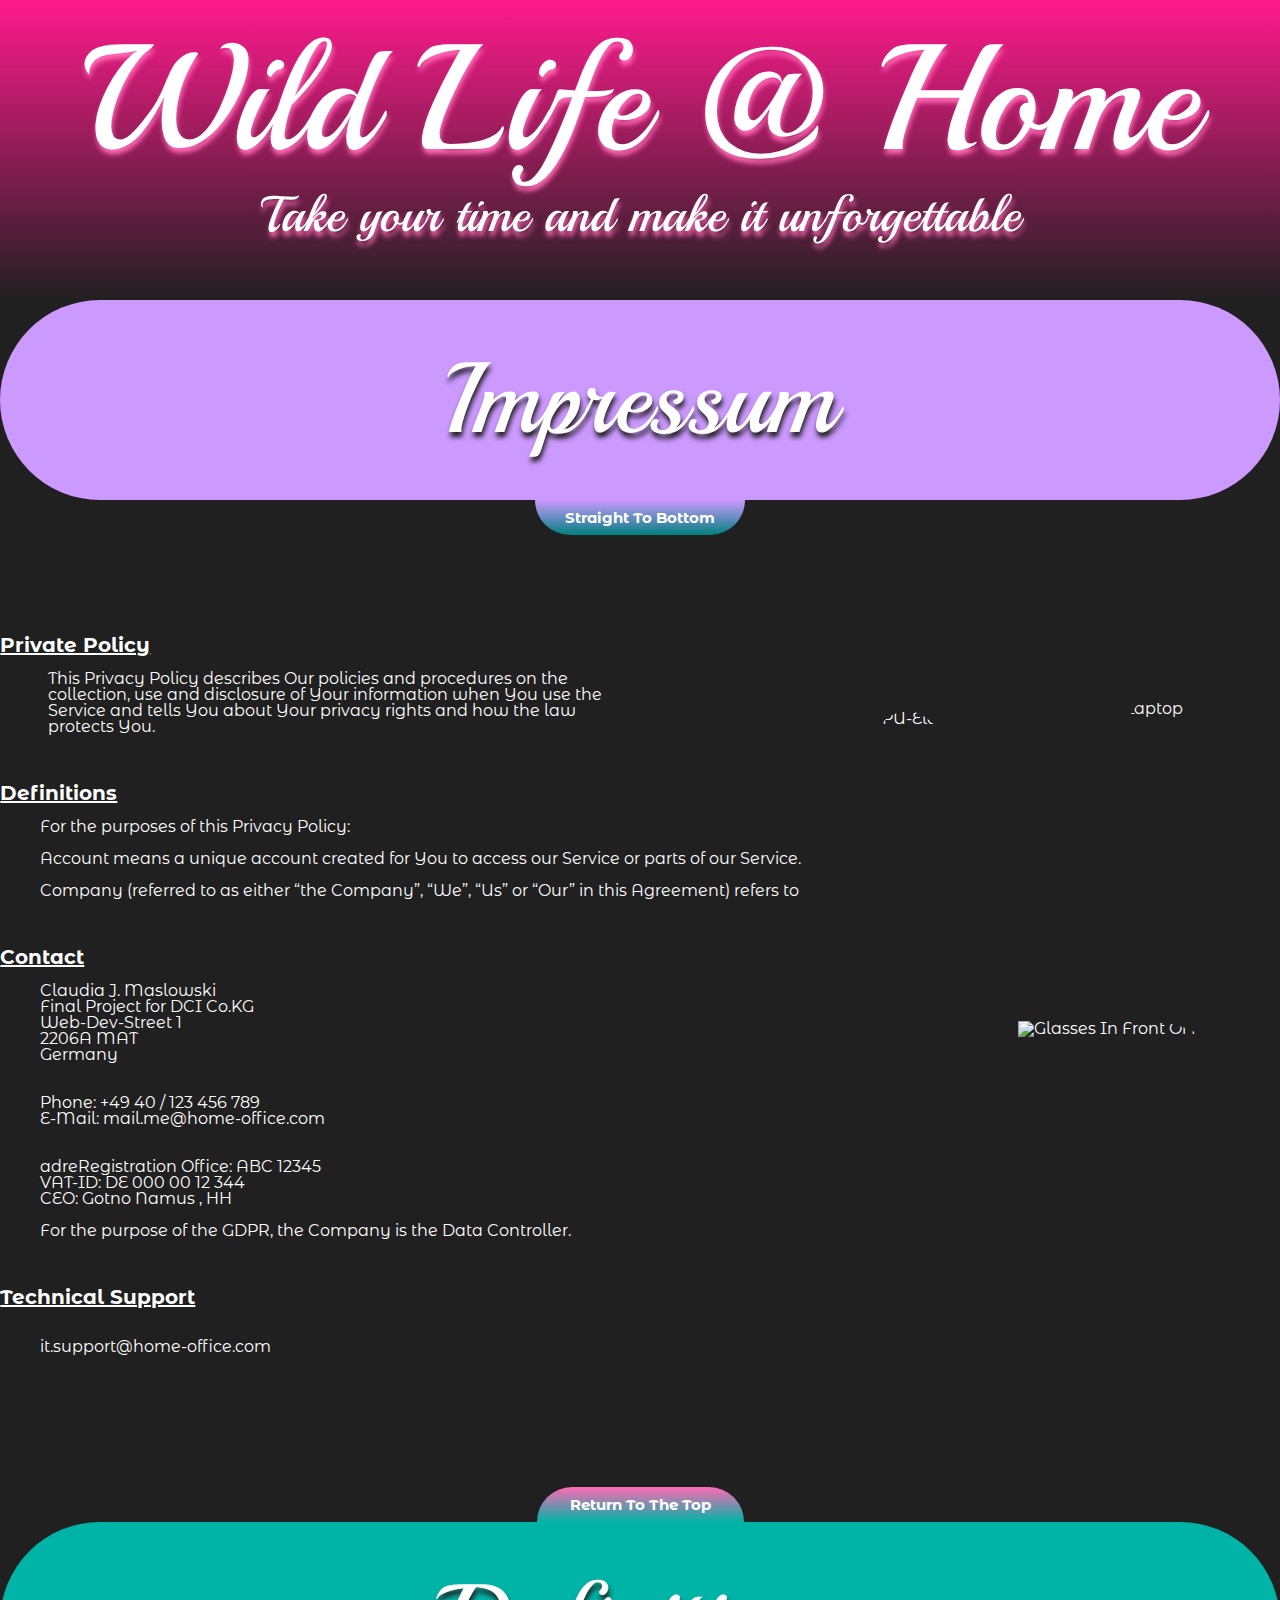
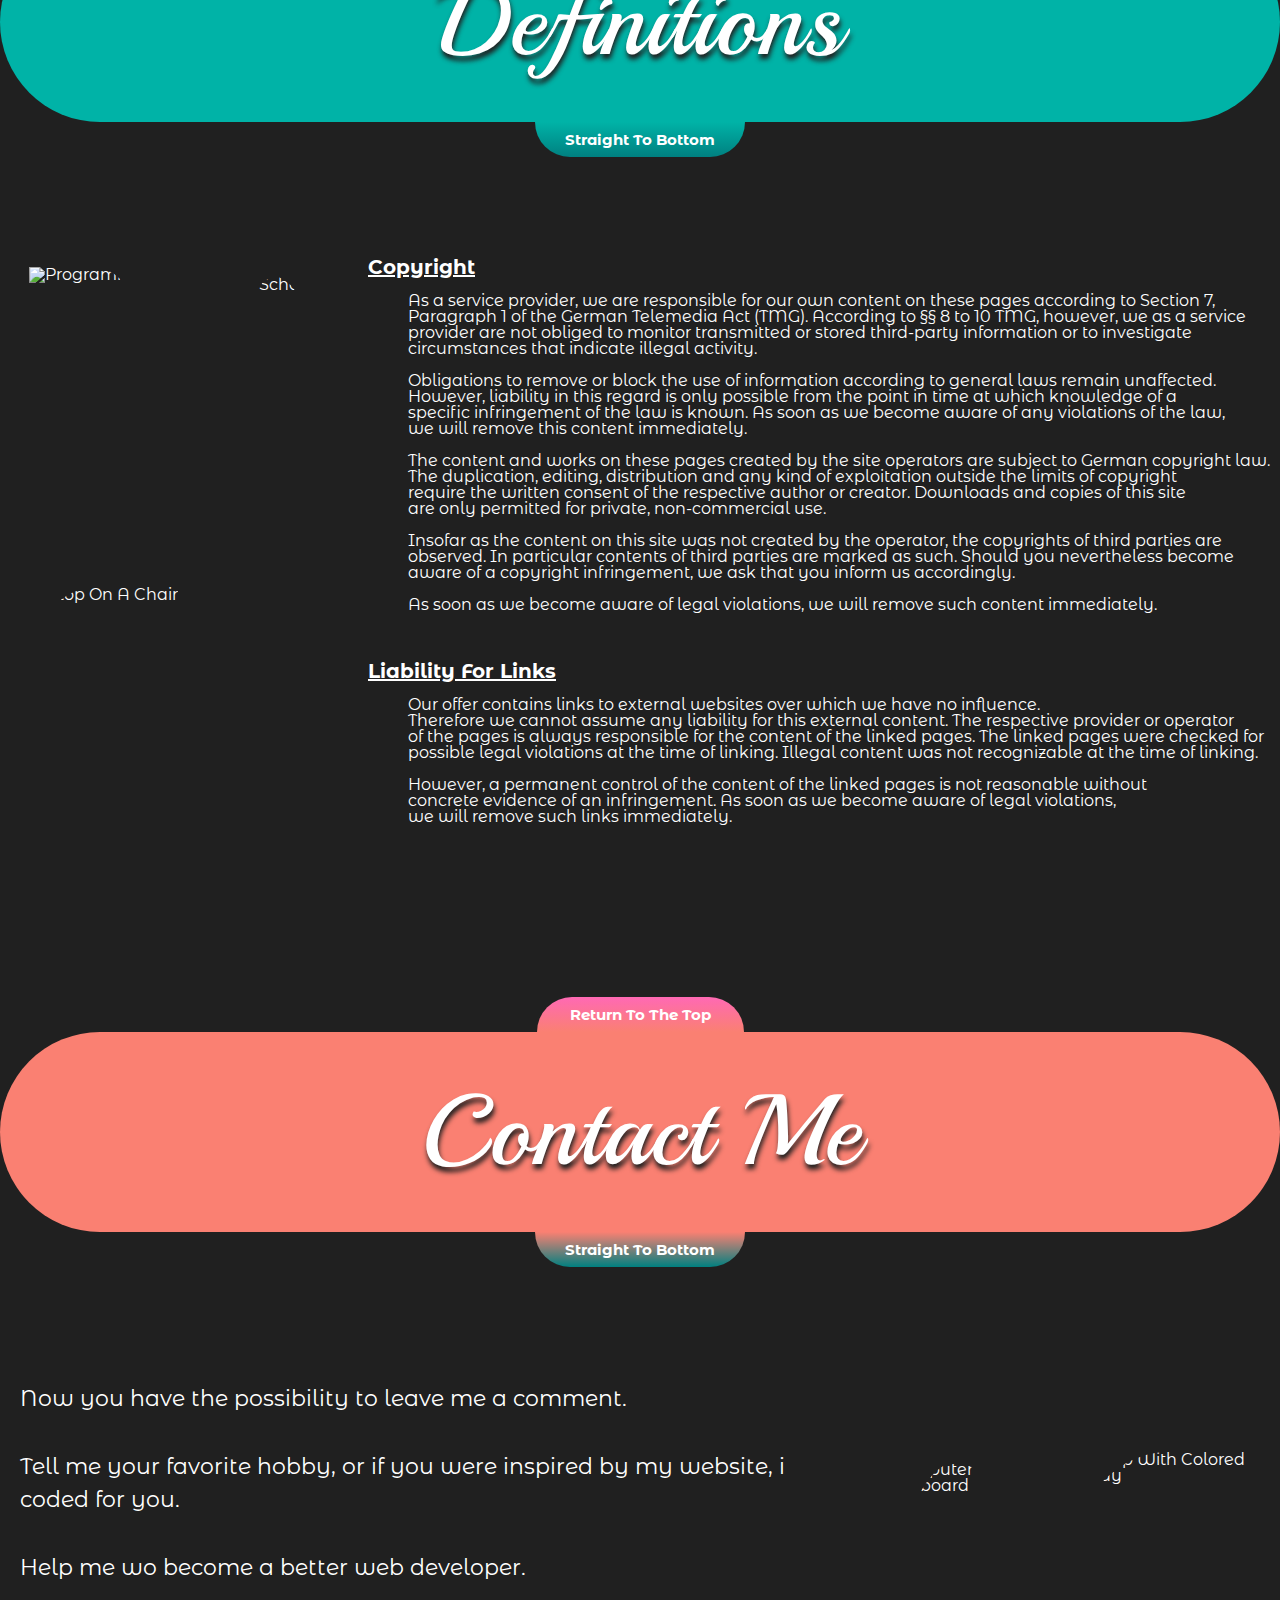
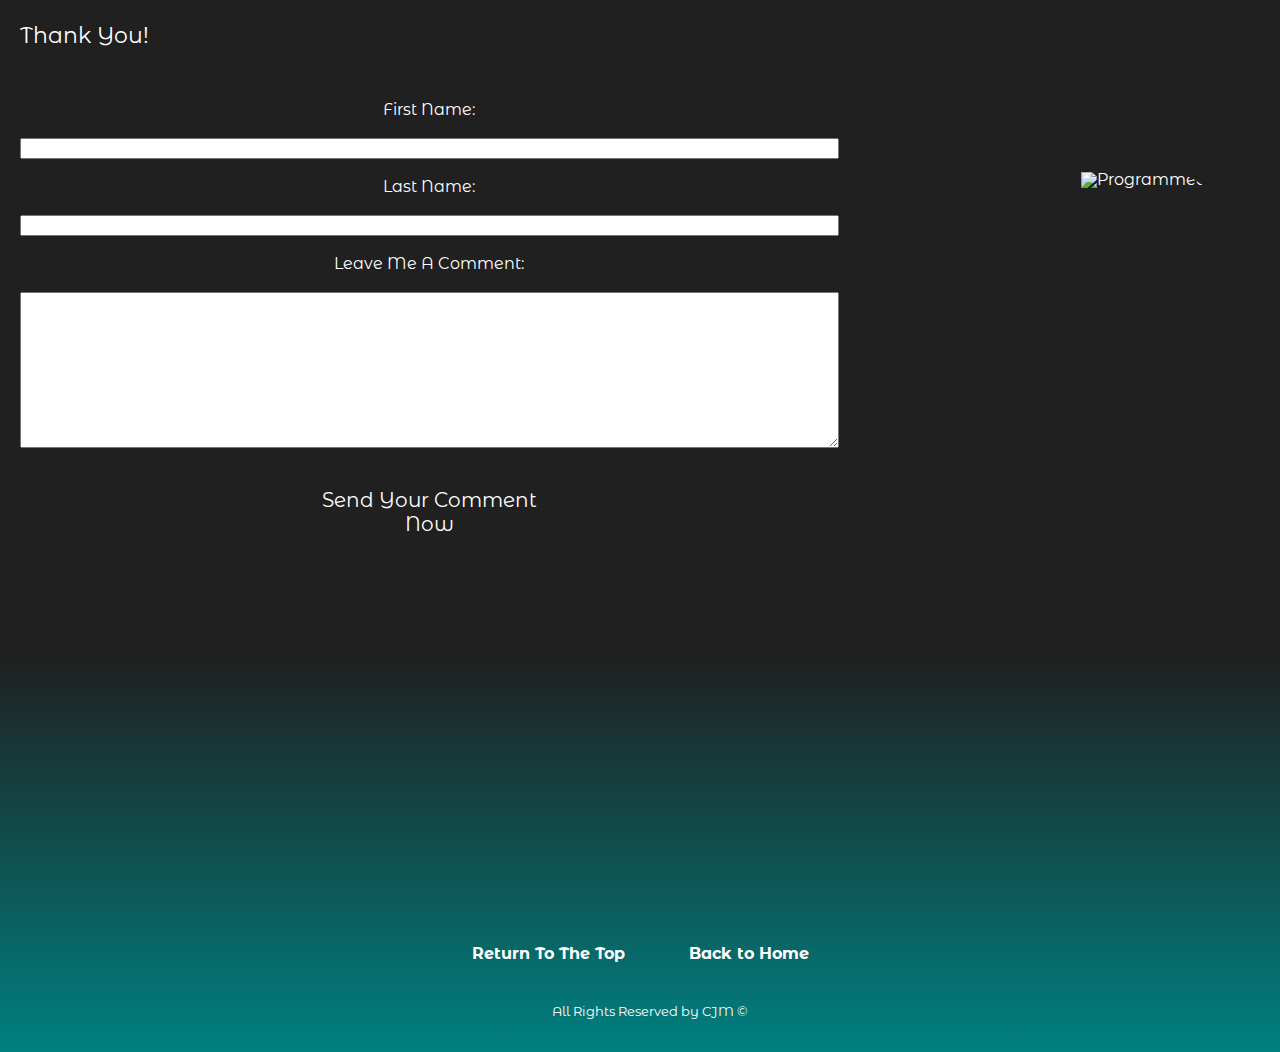
==== impressum.html @ d4dcc56d "Add files via upload" ====
<!DOCTYPE html>
<html lang="de">
  <head>
    <meta charset="UTF-8" />
    <meta http-equiv="X-UA-Compatible" content="IE=edge" />
    <meta name="viewport" content="width=device-width, initial-scale=1.0" />
    <!-- GOOGLE FONTS -->
    <link rel="preconnect" href="https://fonts.googleapis.com" />
    <link rel="preconnect" href="https://fonts.gstatic.com" crossorigin />
    <link
      href="https://fonts.googleapis.com/css2?family=Homemade+Apple&family=Montserrat+Alternates:ital,wght@0,200;0,500;0,700;1,200&family=Paprika&family=Playball&family=Tenor+Sans&display=swap"
      rel="stylesheet"
    />
    <!-- FONT-AWESONE -->
    <link
      rel="stylesheet"
      href="https://cdnjs.cloudflare.com/ajax/libs/font-awesome/6.1.1/css/all.min.css"
      integrity="sha512-KfkfwYDsLkIlwQp6LFnl8zNdLGxu9YAA1QvwINks4PhcElQSvqcyVLLD9aMhXd13uQjoXtEKNosOWaZqXgel0g=="
      crossorigin="anonymous"
      referrerpolicy="no-referrer"
    />
    <!-- RESET CSS -->
    <link rel="stylesheet" href="./style-reset.css" />

    <!-- MY CSS - COLOR BLOCKING -->
    <link rel="stylesheet" href="./05-style.css" />
    <title>Impressum & Contact</title>
  </head>

  <body>
    <!-- ///////////////////////////////////////////////////////////////////////////////////////////////// */
    /* >>>>>>>>>>>>>>>>>>>>>>>>>>>>>>>>>>>>>>>>>>> HEADER <<<<<<<<<<<<<<<<<<<<<<<<<<<<<<<<<<<<<<<<<<<<<<<< */
    /* /////////////////////////////////////////////////////////////////////////////////////////////////// */-->

    <header id="top">
      <h1>Wild Life @ Home</h1>
      <h3>Take your time and make it unforgettable</h3>
    </header>

    <!-- ///////////////////////////////////////////////////////////////////////////////////////////////// */
    /* >>>>>>>>>>>>>>>>>>>>>>>>>>>>>>>>>>>>>>>>>>> Main <<<<<<<<<<<<<<<<<<<<<<<<<<<<<<<<<<<<<<<<<<<<<<<<<< */
    /* /////////////////////////////////////////////////////////////////////////////////////////////////// */-->

    <main>
      <!-- -----------------------------------LILAC BOX---------------------------------- -->
      <h2 id="lilac-headline">Impressum</h2>
      <a href="#bottom" class="to-bottom lilac-bottom-tab"
        >Straight To Bottom</a
      >

      <div id="lilac-box" class="content-box-left">
        <div class="sub text-left">
          <h4>Private Policy</h4>
          <pre>

            This Privacy Policy describes Our policies and procedures on the
            collection, use and disclosure of Your information when You use the
            Service and tells You about Your privacy rights and how the law
            protects You.
          

          </pre>
          <h4>Definitions</h4>
          <pre>

          For the purposes of this Privacy Policy:

          Account means a unique account created for You to access our Service or parts of our Service.
            
          Company (referred to as either “the Company”, “We”, “Us” or “Our” in this Agreement) refers to
            

        </pre
          >
          <h4>Contact</h4>
          <pre>

          Claudia J. Maslowski
          Final Project for DCI Co.KG
          Web-Dev-Street 1
          2206A MAT
          Germany
          
      
          Phone: +49 40 / 123 456 789
          E-Mail: mail.me@home-office.com
            

          adreRegistration Office: ABC 12345
          VAT-ID: DE 000 00 12 344
          CEO: Gotno Namus , HH
            
          For the purpose of the GDPR, the Company is the Data Controller.
        

        </pre
          >
          <h4>Technical Support</h4>
          <pre>
        

          it.support@home-office.com

        </pre
          >
        </div>
        <div class="sub big-pic">
          <img
            src="./content-images-cjm/impressum/michael-dziedzic-aQYgUYwnCsM-unsplash-square.jpg"
            alt="Red CPU-Electrodes"
            title="Red CPU-Electrodes"
          />
        </div>
        <div class="sub small-pic right">
          <img
            class="round-corner-tr"
            src="./content-images-cjm/impressum/laptop-ales-nesetril-Im7lZjxeLhg-unsplash.jpg"
            alt="Laptop"
            title="Search For Hobbies You Are Interessted In"
          />
          <img
            class="round-corner-br"
            src="./content-images-cjm/impressum/pc-glasses-kevin-ku-w7ZyuGYNpRQ-unsplash.jpg"
            alt="Glasses In Front Of A Monitor"
            title="Wisedom Is Not Made For Lazy People"
          />
        </div>
      </div>

      <!-- ----------------------------------TEAL BOX---------------------------------- -->
      <a href="#top" class="to-top teal-top-tab">Return To The Top</a>
      <h2 id="teal-headline">Definitions</h2>
      <a href="#bottom" class="to-bottom teal-bottom-tab">Straight To Bottom</a>

      <div id="teal-box" class="content-box-right">
        <div class="sub text-left">
          <h4>Copyright</h4>

          <pre>

          As a service provider, we are responsible for our own content on these pages according to Section 7, 
          Paragraph 1 of the German Telemedia Act (TMG). According to §§ 8 to 10 TMG, however, we as a service 
          provider are not obliged to monitor transmitted or stored third-party information or to investigate 
          circumstances that indicate illegal activity.
  
          Obligations to remove or block the use of information according to general laws remain unaffected. 
          However, liability in this regard is only possible from the point in time at which knowledge of a 
          specific infringement of the law is known. As soon as we become aware of any violations of the law, 
          we will remove this content immediately.

          The content and works on these pages created by the site operators are subject to German copyright law. 
          The duplication, editing, distribution and any kind of exploitation outside the limits of copyright 
          require the written consent of the respective author or creator. Downloads and copies of this site 
          are only permitted for private, non-commercial use.

          Insofar as the content on this site was not created by the operator, the copyrights of third parties are 
          observed. In particular contents of third parties are marked as such. Should you nevertheless become 
          aware of a copyright infringement, we ask that you inform us accordingly.
          
          As soon as we become aware of legal violations, we will remove such content immediately.


        </pre
          >
          <h4>Liability For Links</h4>
          <pre>

          Our offer contains links to external websites over which we have no influence. 
          Therefore we cannot assume any liability for this external content. The respective provider or operator 
          of the pages is always responsible for the content of the linked pages. The linked pages were checked for 
          possible legal violations at the time of linking. Illegal content was not recognizable at the time of linking.
  
          However, a permanent control of the content of the linked pages is not reasonable without 
          concrete evidence of an infringement. As soon as we become aware of legal violations, 
          we will remove such links immediately.
  

          </pre>
        </div>
        <div class="sub big-pic">
          <img
            src="./content-images-cjm/impressum/lorenzo-herrera-p0j-mE6mGo4-unsplash.jpg"
            alt="Old School PC"
            title="You Are Never To Old To Learn More"
          />
        </div>
        <div class="sub small-pic right">
          <img
            class="round-corner-br"
            src="./content-images-cjm/impressum/shahadat-rahman-BfrQnKBulYQ-unsplash.jpg"
            alt="Programming"
            title="Coding Coding Coding"
          />
          <img
            class="round-corner-tr"
            src="./content-images-cjm/impressum/ash-edmonds-Koxa-GX_5zs-unsplash.jpg"
            alt="Laptop On A Chair"
            title="Create Your Own Reality And Show What You Can!"
          />
        </div>
      </div>

      <!-- ----------------------------------SALMON BOX---------------------------------- -->
      <a href="#top" class="to-top salmon-top-tab">Return To The Top</a>
      <h2 id="salmon-headline">Contact Me</h2>
      <a href="#bottom" class="to-bottom salmon-bottom-tab"
        >Straight To Bottom</a
      >

      <div id="salmon-box" class="content-box-left">
        <div class="sub text-left">
          <p>Now you have the possibility to leave me a comment.</p>
          <p>
            Tell me your favorite hobby, or if you were inspired by my website,
            i coded for you.
          </p>
          <p>Help me wo become a better web developer.</p>
          <p>Thank You!</p>
          <form action="/action_page.php">
            <label for="first-name">First Name:</label>
            <input type="text" id="first-name" name="first-name" />
            <label for="last-name">Last Name:</label>
            <input type="text" id="last-name" name="last-name" />
            <label for="comment">Leave Me A Comment:</label>
            <textarea
              name="comment"
              id="comment"
              cols="30"
              rows="10"
            ></textarea>
            <button class="send-comment" type="button">Send Your Comment Now</button>
            
          </form>
        </div>
        <div class="sub big-pic">
          <img
            src="./content-images-cjm/impressum/umberto-jXd2FSvcRr8-unsplash.jpg"
            alt="Computer Mainboard"
            title="Stay Informed With Every Step You Take"
          />
        </div>
        <div class="sub small-pic right">
          <img
            class="round-corner-tr"
            src="./content-images-cjm/impressum/tianyi-ma-WiONHd_zYI4-unsplash.jpg"
            alt="Laptop With Colored Display"
            title="Look What I Could Create In Few Days Of Learning About Web Development"
          />
          <img
            class="round-corner-br"
            src="./content-images-cjm/impressum/coding-chris-ried-ieic5Tq8YMk-unsplash.jpg"
            alt="Programmed Code"
            title="Keep The Small Things In Mind"
          />
        </div>
      </div>
    </main>

    <!-- ///////////////////////////////////////////////////////////////////////////////////////////////// */
    /* >>>>>>>>>>>>>>>>>>>>>>>>>>>>>>>>>>>>>>> FOOTER <<<<<<<<<<<<<<<<<<<<<<<<<<<<<<<<<<<<<<<<<<<<<<<< */
    /* /////////////////////////////////////////////////////////////////////////////////////////////// */-->

    <footer>
      <ul class="contact-icons">
        <li id="instagram">
          <a
            href="https://www.instagram.com/artistoo._.cat/?hl=de"
            target="_blank"
            rel="noopener noreferrer"
            title="Follow me on  >>  Instagram"
            ><i class="fa-solid fa-hashtag"></i
          ></a>
        </li>
        <li id="facebook">
          <a
            href="https://www.facebook.com/cat.cameleon"
            target="_blank"
            rel="noopener noreferrer"
            title="Follow me on  >>  Facebook"
            ><i class="fa-brands fa-facebook-f"></i
          ></a>
        </li>
        <li id="linkedin">
          <a
            href="https://www.linkedin.com/in/claudia-j-m-a815b91b4/"
            target="_blank"
            rel="noopener noreferrer"
            title="Follow me on  >>  LinkedIn"
            ><i class="fa-brands fa-linkedin-in"></i
          ></a>
        </li>
        <li id="email">
          <a
            href="#"
            target="_blank"
            rel="noopener noreferrer"
            title="Mail me  >>  mail.me@home-office.com"
            ><i class="fa-solid fa-at"></i
          ></a>
        </li>
        <li id="phone">
          <a
            href="#"
            target="_blank"
            rel="noopener noreferrer"
            title="Call me  >>  040/123456789"
            ><i class="fa-solid fa-phone-flip"></i
          ></a>
        </li>
      </ul>

      <nav id="bottom">
        <a href="#top">Return To The Top</a>
        <a href="./index.html">Back to Home</a>
        <p id="copyright">All Rights Reserved by CJM &copy;</p>
      </nav>
    </footer>
  </body>
</html>
---- 05-style.css ----
/* 
HANDWRITTEN FONT
font-family: 'Homemade Apple', cursive;

ROUNDED TEXT FONT
font-family: 'Montserrat Alternates', sans-serif;

LITTLE CURVY FONT
font-family: 'Paprika', cursive;

NORMAL TEXT FONT
font-family: 'Tenor Sans', sans-serif;
 
CURVY HEADLINES
font-family: 'Playball', cursive;

*/

/* ///////////////////////////////////////////////////////////////////////////////////////////////// */
/* ///////////////////////////////////////////////////////////////////////////////////////////////// */
html {
  scroll-behavior: smooth;
}

body {
  font-family: "Montserrat Alternates", sans-serif;
  background-color: #202020;
  color: white;

  display: flex;
  flex-flow: column wrap;
}

h1,
h2,
h3 {
  font-family: "Playball", cursive;
  margin: 10px auto;
  text-align: center;
}

h1 {
  font-size: 150px;
  padding: 5px;
}

h2 {
  border-radius: 100px;
  text-shadow: 1px 5px 5px #202020;
  font-size: 100px;
  padding: 50px 0;
  margin: 0 auto;
}

h3 {
  font-size: 50px;
  margin: 0 0 50px;
}

/* ///////////////////////////////////////////////////////////////////////////////////////////////// */
/* >>>>>>>>>>>>>>>>>>>>>>>>>>>>>>>>>>>>>>>>>>>> HEADER <<<<<<<<<<<<<<<<<<<<<<<<<<<<<<<<<<<<<<<<<<<<< */
/* ///////////////////////////////////////////////////////////////////////////////////////////////// */

header {
  /* border: 2px solid hotpink; */
  background: linear-gradient(#ff1a8c, #202020);
  text-shadow: 1px 5px 5px hotpink;
  margin: 0;
  height: fit-content;
  padding: 10px;
}

/* >>>>>>>>>>>>>>>>>>>>>>>>>>>>>>>>>>>>>>>>>>>> NAVIGATION <<<<<<<<<<<<<<<<<<<<<<<<<<<<<<<<<<<<<<<<< */
/* >>>>>>>>>>>>>>>>>>>>>>>>>>>>>>>>>>>>>> NAVIGATIONS BOXEN <<<<<<<<<<<<<<<<<<<<<<<<<<<<<<<<<<<<<<<<< */

nav div {
  /* border: #00fff0 solid 2px; */
  margin: 0 auto;
  text-align: center;
}

/* ----------------------------- NAVIGATIONS BOXEN BORDER ----------------------- */

.nav-box-1-border {
  border: 10px solid #99ff99;
}

.nav-box-2-border {
  border: 10px solid #ffcc66;
}

.nav-box-3-border {
  border: 10px solid #ff99cc;
}

.nav-box-4-border {
  border: 10px solid #3399ff;
}

.nav-box-5-border {
  border: 10px solid #cc99ff;
}

.nav-box-6-border {
  border: 10px solid #00fff0;
}

.nav-box-7-border {
  border: 10px solid #fa8072;
}

.nav-box-8-border {
  border: 10px solid #00b3a7;
}

/* ---------------------------------------- HOVER EFFECT --------------------------- */

.nav-box-1-border:hover {
  box-shadow: 0px 0px 20px 10px #c2ffc2;
}

.nav-box-2-border:hover {
  box-shadow: 0px 0px 20px 10px #ffe1a4;
}

.nav-box-3-border:hover {
  box-shadow: 0px 0px 20px 10px #fcb1d7;
}

.nav-box-4-border:hover {
  box-shadow: 0px 0px 20px 10px #82c0ff;
}

.nav-box-5-border:hover {
  box-shadow: 0px 0px 20px 10px #e0c1ff;
}

.nav-box-6-border:hover {
  box-shadow: 0px 0px 20px 10px #91fff8;
}

.nav-box-7-border:hover {
  box-shadow: 0px 0px 20px 10px #ffafa7;
}

.nav-box-8-border:hover {
  box-shadow: 0px 0px 20px 10px #49fff3;
}

/* ------------------------------------- BANNER TOP ---------------------------------------------- */

.banner-top {
  height: 100px;
}

/* >>>>>>>>>>>>>>>>>>>>>>>>>>>>>>>> PICTURES <<<<<<<<<<<<<<<<<<<<<<<<<<< */

.nav-pic img {
  /* border: 5px solid #202020; */
  width: 24.5%;
  box-sizing: border-box;
}

.round-corner-br {
  border-radius: 0 50% 0 50%;
}

.round-corner-tr {
  border-radius: 50% 0 50% 0;
}

/* -------------------------------------- PICTURES IN BOXES ------------------------------- */

/* <!-- ----------------------------------------------------- --> */
/* <!-- ----------------------------------------------------- --> */
/* <!-- ----------------------------------------------------- --> */

.content-box-left {
  /* border: 2px dotted red; */
  margin: 100px auto;
  display: flex;
  justify-content: center;
}

.content-box-right {
  margin: 100px auto;
  display: flex;
  flex-direction: row-reverse;
}

.sub {
  /* border: 5px dotted green; */
  width: 60% 20% 20%;
}

.big-pic {
  display: flex;
  justify-content: center;
  align-items: center;
}

.big-pic img {
  /* border: 2px dotted yellow; */
  border-radius: 100%;

  height: 600px;
  margin: 10px 15px;
  width: fit-content;
}

.small-pic {
  display: flex;
  flex-flow: column wrap;
  justify-content: center;
  align-items: center;
}

.small-pic img {
  height: 300px;
  margin: 10px 5px;
}

/* <!-- ----------------------------------------------------- --> */
/* <!-- ----------------------------------------------------- --> */
/* <!-- ----------------------------------------------------- --> */

/* ///////////////////////////////////////////////////////////////////////////////////////////////// */
/* >>>>>>>>>>>>>>>>>>>>>>>>>>>>>>>>>>>>>>>>>>>> MAIN >><<<<<<<<<<<<<<<<<<<<<<<<<<<<<<<<<<<<<<<<<<<<< */
/* ///////////////////////////////////////////////////////////////////////////////////////////////// */

main div {
  margin: 0 auto;
}

p {
  /* border: 2px solid #00fff0; */
  padding: 15px 50px 20px 20px;
  font-size: 22px;
  line-height: 1.5;
}

.text-right {
  /* border: 2px solid blue; */
  margin: 0 0 0 40%;
  height: fit-content;
}

/* >>>>>>>>>>>>>>>>>>>>>>>>>>>>>>>>>>>>>> CONTENT BOXEN <<<<<<<<<<<<<<<<<<<<<<<<<<<<<<<<<<<<<<<<< */

#green-headline {
  background-color: #99ff99;
}

#gold-headline {
  background-color: #ffcc66;
}

#pink-headline {
  background-color: #ff99cc;
}

#blue-headline {
  background-color: #3399ff;
}

#lilac-headline {
  background-color: #cc99ff;
}

#turq-headline {
  background-color: #00fff0;
}

#salmon-headline {
  background-color: #fa8072;
}

#teal-headline {
  background-color: #00b3a7;
}

/* >>>>>>>>>>>>>>>>>>>>>>>>>>>>>>>>>>>>>>> RETURN TO TOP / BOTTOM <<<<<<<<<<<<<<<<<<<<<<<<<<<<<<<<<<<<<<<<<<<< */

.to-top,
.to-bottom {
  /* border: 2px solid yellowgreen; */
  color: white;
  font-family: "Montserrat Alternates", sans-serif;
  font-size: 15px;
  font-weight: bold;
  text-decoration: none;
  width: fit-content;
  margin: 0 auto;
  /* background-color: blue; */
  cursor: pointer;
  display: flex;
  flex-flow: column wrap;
}

.to-top {
  padding: 10px 33px;
  border-radius: 50px 50px 0 0;
}

.to-bottom {
  padding: 10px 30px;
  border-radius: 0 0 50px 50px;
}

/* ---------------------------------COLORED TABS----------------------- */

.green-bottom-tab {
  background: linear-gradient(#99ff99, teal);
}

.gold-top-tab {
  background: linear-gradient(hotpink, #ffcc66);
}

.gold-bottom-tab {
  background: linear-gradient(#ffcc66, teal);
}

.pink-top-tab {
  background: linear-gradient(hotpink, #ff99cc);
}

.pink-bottom-tab {
  background: linear-gradient(#ff99cc, teal);
}

.blue-top-tab {
  background: linear-gradient(hotpink, #3399ff);
}

.blue-bottom-tab {
  background: linear-gradient(#3399ff, teal);
}

.lilac-top-tab {
  background: linear-gradient(hotpink, #cc99ff);
}

.lilac-bottom-tab {
  background: linear-gradient(#cc99ff, teal);
}

.turq-top-tab {
  background: linear-gradient(hotpink, #00fff0);
}

.turq-bottom-tab {
  background: linear-gradient(#00fff0, teal);
}

.salmon-top-tab {
  background: linear-gradient(hotpink, #fa8072);
}

.salmon-bottom-tab {
  background: linear-gradient(#fa8072, teal);
}

.teal-top-tab {
  background: linear-gradient(hotpink, #00b3a7);
}

.teal-bottom-tab {
  background: linear-gradient(#00b3a7, teal);

}

/* ------------------------------- COLORED TABS HOVER ----------------------------- */

.to-top:hover {
  box-shadow: -2px -5px 23px 0px #ff99cc;

}

.to-bottom:hover {
  box-shadow: 0px 10px 15px -1px #00b3a7;
}

/* ///////////////////////////////////////////////////////////////////////////////////////////////// */
/* >>>>>>>>>>>>>>>>>>>>>>>>>>>>>>>>>>>>>>>>>>>> FOOTER <<<<<<<<<<<<<<<<<<<<<<<<<<<<<<<<<<<<<<<<<<<<< */
/* ///////////////////////////////////////////////////////////////////////////////////////////////// */

footer {
  background: linear-gradient(#202020, teal);
}

.contact-icons {
  height: 100px;
  padding: 50px;
  margin: 10px auto;
  display: flex;
  justify-content: space-evenly;
}

#bottom {
  /* border: 2px solid pink; */
  padding: 30px;
  margin: 50px auto 0;
  text-align: center;
}

#bottom a {
  color: white;
  font-weight: bold;
  text-decoration: none;
  margin: 0 30px;
}

#bottom a:hover {
  color: hotpink;
}

/* ------------------------------- CONTACT ICONS ----------------------------- */

.contact-icons {
  /* border: 2px solid green; */
  list-style: none;
  font-weight: bold;
  margin: 10px;

  border-radius: 20px;
  /* display: flex; */
}

.contact-icons li a {
  /* border: 2px solid yellow; */
  border-radius: 100%;
  color: white;
  text-decoration: none;
  font-size: 30px;
  padding: 80px;
  margin: 50 auto;



  display: flex;
  flex-flow: column-reverse;
  justify-content: center;
  align-items: center;
}


#facebook a:hover {
  background: linear-gradient(#3399ff, #0066cc);
}

#instagram a:hover {
  background: linear-gradient(#cc99ff, #a64dff);
}

#linkedin a:hover {
  background: linear-gradient(#ff99cc, #ff4da6);
}

#email a:hover {
  background: linear-gradient(#ff9966, #ff661a);
}

#phone a:hover {
  background: linear-gradient(#ffcc66, #ffb31a);
}

/* -----------------------------------IMPRESSUM------------------------------------- */

h4 {
  font-size: 20px;
  font-weight: bold;
  text-decoration: underline;
}

form {
  margin: 30px auto 0;
  display: flex;
  flex-direction: column;
  text-align: center;
}

form label {
  margin: 0 10px;
}

input {
  margin: 20px 20px;
}

textarea {
  margin: 20px;
}

.send-comment {
  font-family: "Montserrat Alternates", sans-serif;
  background-color: #202020;
  color: white;
  font-size: 20px;
  background-color: #202020;
  border-radius: 50px;
  border: none;
  color: white;
  padding: 15px 32px;
  text-align: center;
  text-decoration: none;
  padding: 20px 10px;
  margin: 0 300px;
  cursor: pointer;
}

.send-comment:hover {
  color: #fa8072;
  background-color: #202020;
}

#copyright {
  font-size: 13px;
  padding: 40px 0 0 20px;
  text-align: center;
}
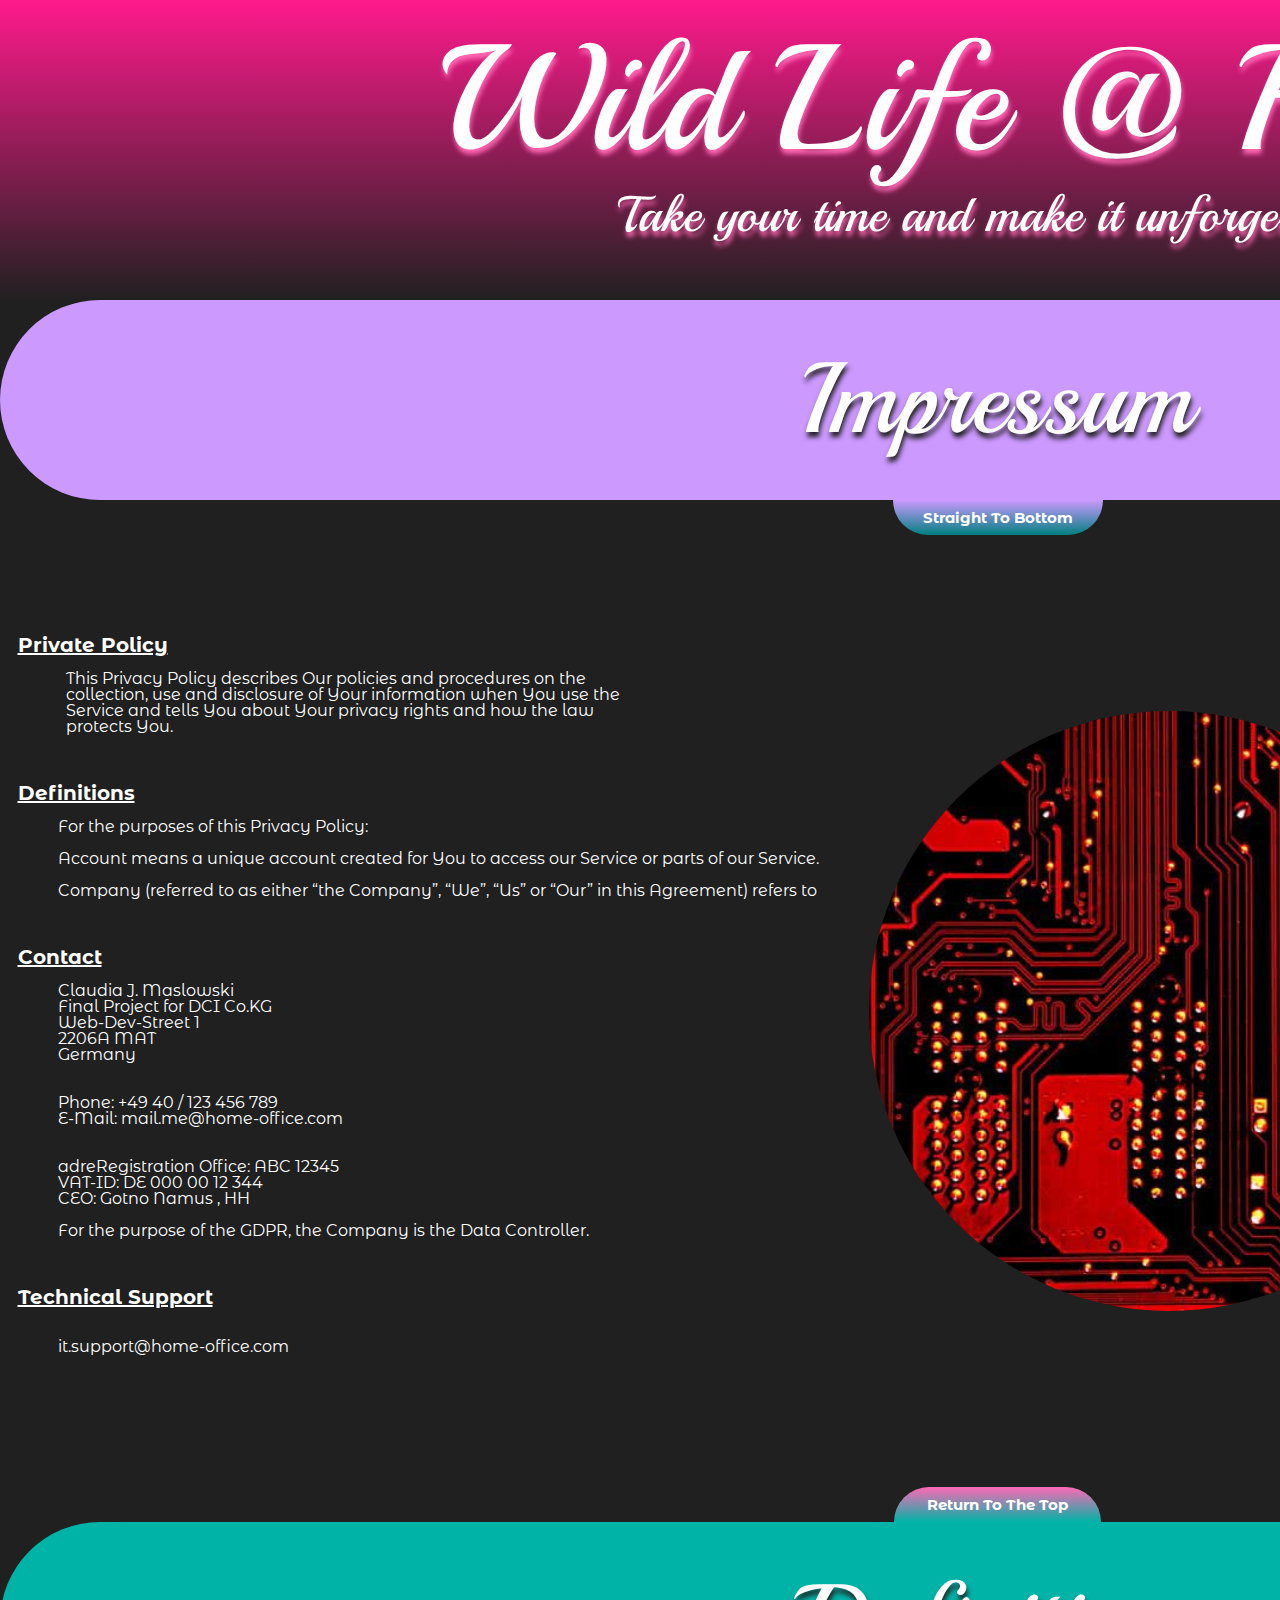
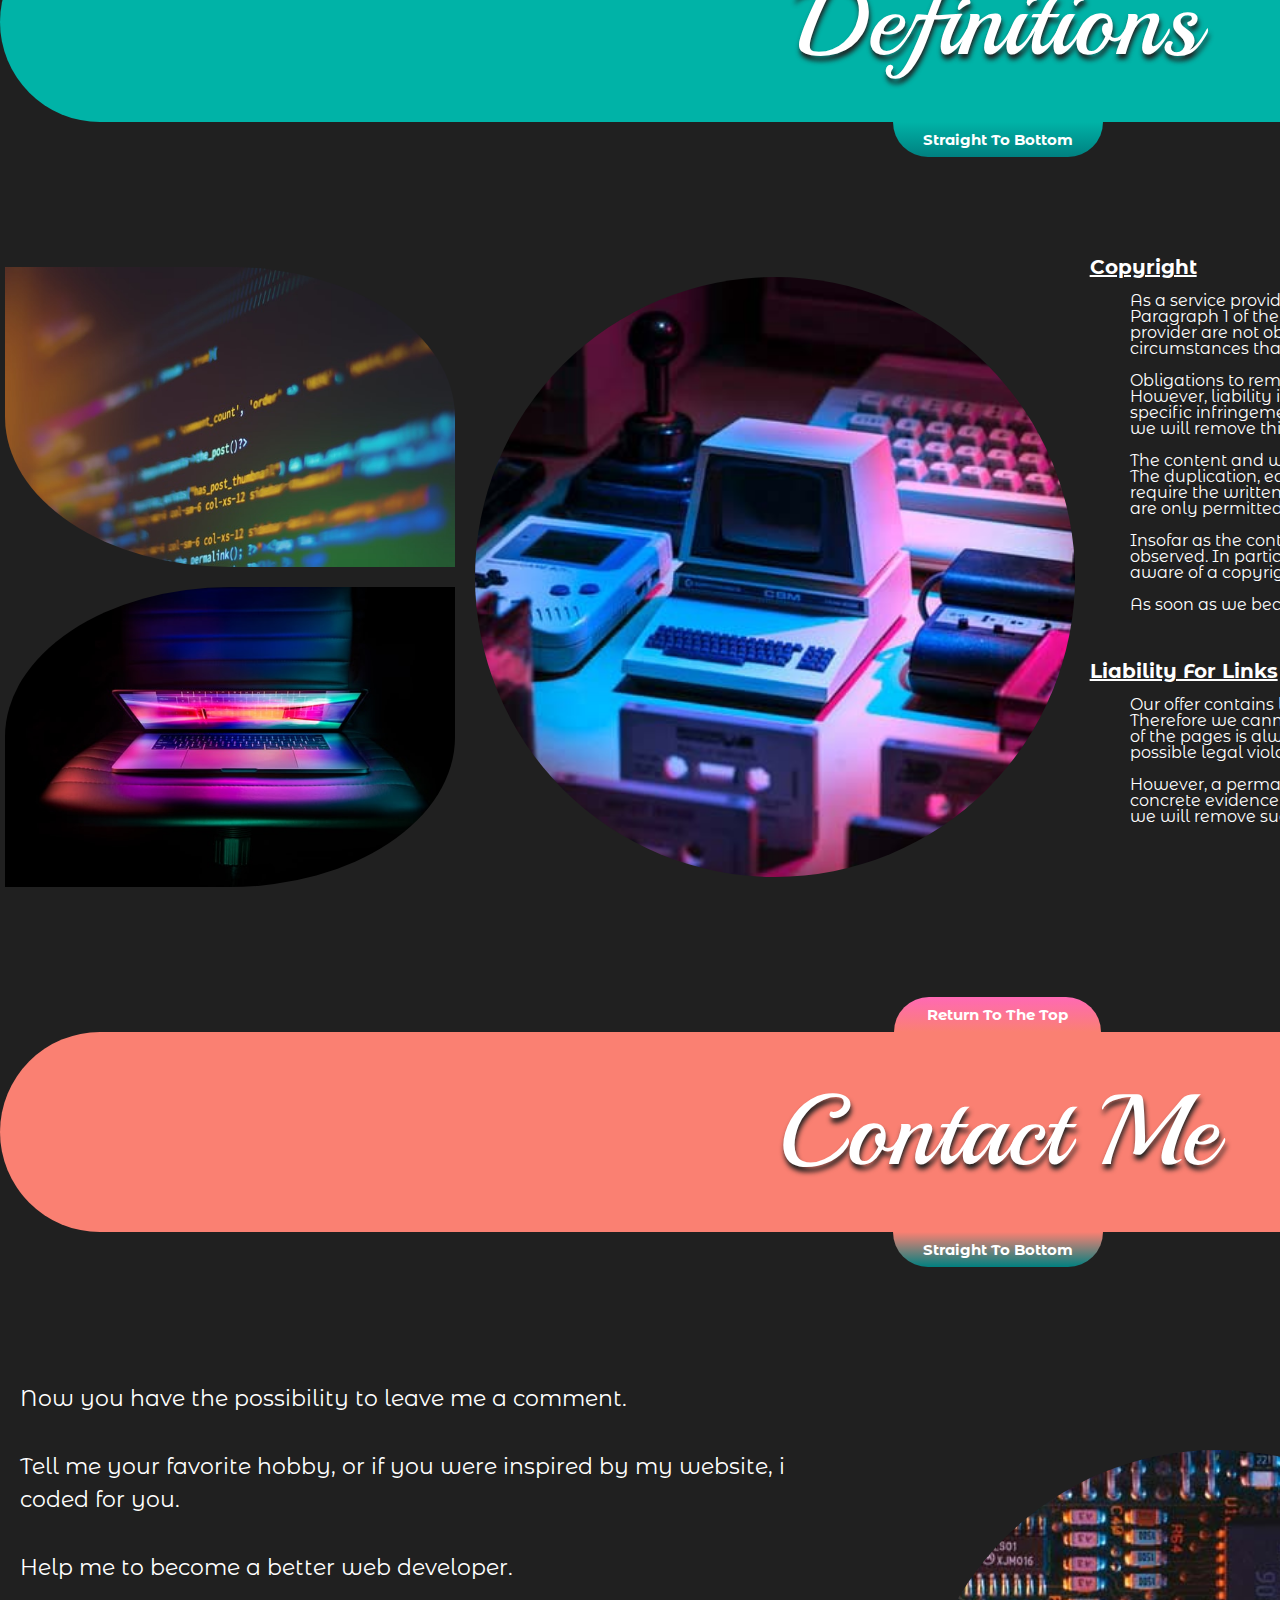
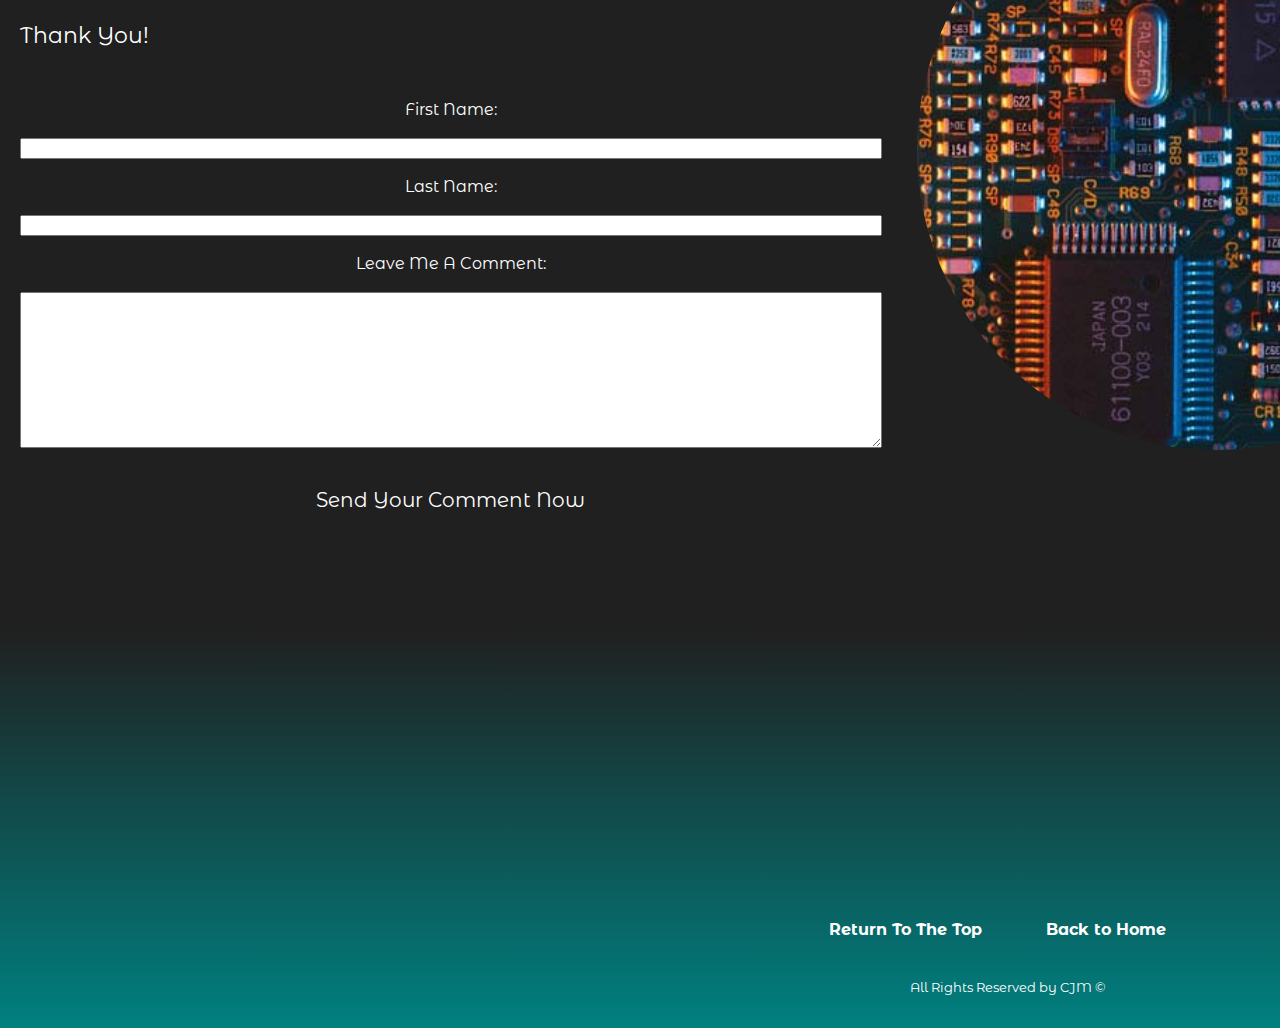
==== commit 15da2fd5: "Add files via upload" ====
--- a/impressum.html
+++ b/impressum.html
@@ -214,7 +214,7 @@
             Tell me your favorite hobby, or if you were inspired by my website,
             i coded for you.
           </p>
-          <p>Help me wo become a better web developer.</p>
+          <p>Help me to become a better web developer.</p>
           <p>Thank You!</p>
           <form action="/action_page.php">
             <label for="first-name">First Name:</label>
